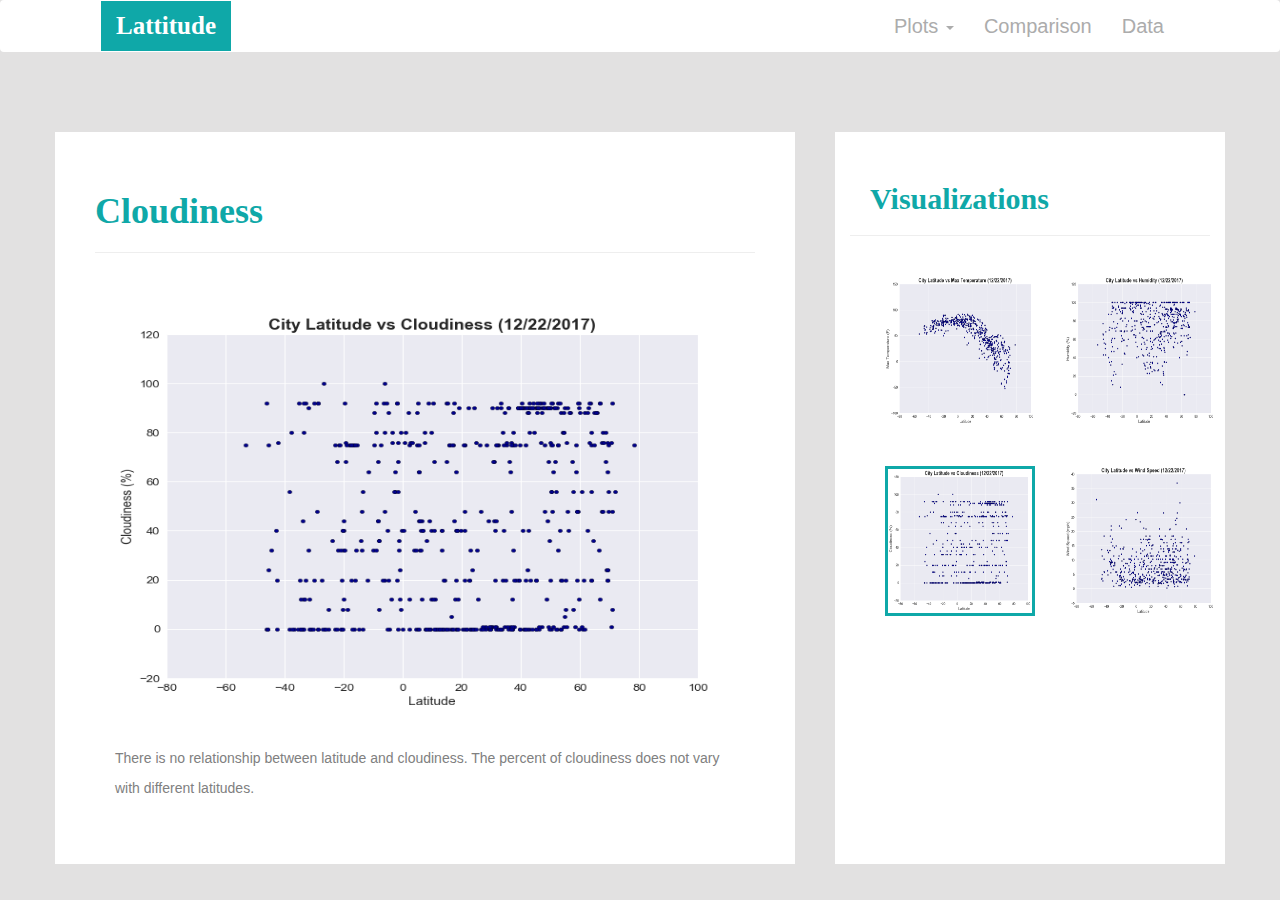
==== cloudiness.html @ 4b90e9c6 "Add files via upload" ====
<!DOCTYPE html>
<html lang="en">
<head>
  <meta charset="UTF-8">
  <meta name="viewport" content="width=device-width, initial-scale=1">
  <title>Bootstrap Visualization Dashboard</title>
  <link rel="stylesheet" href = "https://maxcdn.bootstrapcdn.com/bootstrap/3.3.7/css/bootstrap.min.css">
  <link rel="stylesheet" href = "styles.css">
  <style>
        body {background-color:rgb(226, 225, 225)}
  </style>
</head>

<body>
        <nav class="navbar navbar-expand-lg">
                <div class="container-fluid">
                  <!-- Brand and toggle get grouped for better mobile display -->
                  <div class="navbar-header">
                    <a class="navbar-brand" href="index.html">Lattitude</a>
                  </div>
                    <ul class="nav navbar-nav navbar-right">
                      <li class="dropdown">
                        <a href="#" class="dropdown-toggle" data-toggle="dropdown" role="button" aria-haspopup="true" aria-expanded="false">Plots <span class="caret"></span></a>
                        <ul class="dropdown-menu">
                          <li><a href="maxtemp.html">Max Temperature</a></li>
                          <li><a href="humidity.html">Humidity</a></li>
                          <li><a href="cloudiness.html">Cloudiness</a></li>
                          <li><a href="windspeed.html">Wind Speed</a></li>
                        </ul>
                      </li>
                      <li><a href="comparison.html">Comparison</a></li>
                      <li><a href="data.html">Data</a></li>
                    </ul>
                  </div>
                </div>
        </nav>
    <br>
    <br>
    <br>



    <!-- Container 1 -->
    <div class="container">
        <!--<div class="row">-->
      <div class="row">
        <div class="col-lg-8 col-sm-12">
          <h1>Cloudiness</h1>
          <hr>
          <br>
            <img src="lat_vs_cloudiness.png" alt="cloudiness" height="400" width="600" align="center">
          <p>There is no relationship between latitude and cloudiness.  The percent of cloudiness does not vary with different latitudes.
          </p>
        </div>
        <div class="col-md-4 col-sm-12">
            <h2>Visualizations</h2>
            <hr>
            <div class= "col-md-6 col-sm-3">
                <img id ="pic1" src="lat_vs_maxtemp.png" alt="latvstemp" height="150" width="150"> 
            </div> 
            <div class= "col-md-6 col-sm-3">
                <img id = "pic2" src="lat_vs_humidity.png" alt="latvstemp" height="150" width="150">
            </div> 
            <div class= "col-md-6 col-sm-3">
                <img class = "boxx"  id = "pic3" src="lat_vs_cloudiness.png" alt="latvstemp" height="150" width="150">
            </div> 
            <div class= "col-md-6 col-sm-3">
                <img id = "pic4" src="lat_vs_windspeed.png" alt="latvstemp" height="150" width="150">
            </div> 
        </div>
</div>
</div>
</body>
<script src="https://cdnjs.cloudflare.com/ajax/libs/jquery/3.3.1/jquery.min.js"></script>
<script src="https://cdnjs.cloudflare.com/ajax/libs/twitter-bootstrap/3.3.7/js/bootstrap.min.js"></script>
</html>
---- styles.css ----
/* Add your styles here */
.navbar {
    background: hsl(0, 0%, 100%);
    font-size: 20px;
    padding-left: 100px;
    padding-right: 100px;
  }

.navbar-brand {
    font-size: 25px;
    font-family: Book Antiqua;
    font-weight: bold;
    color: rgb(255, 255, 255);
    background: rgb(15, 168, 168);
}
.navbar li a {
    display: block;
    color: rgb(172, 172, 172);
  }

.container {
    display: block;
    background-color: white;
}

.container h1 {
    color:  rgb(15, 168, 168);
    font-family: Book Antiqua;
    font-weight: bold;
}

.container h2 {
    color:  rgb(15, 168, 168);
    padding-top: 30px;
    padding-left: 20px;
    font-family: Book Antiqua;
    font-weight: bold;
}
.container img {
    display: inline;
    margin: 20px 20px;
}
.container p {
    display: block;
    padding: 10px;
    line-height: 2.2;
    padding-left: 20px;
    padding-right: 20px;
    color: rgb(128, 128, 128);
}

.col-lg-8 {
    border-right: solid rgb(226, 225, 225);
    border-right-width: 40px;
    padding: 40px;
}


.container h3 {
    color:  rgb(15, 168, 168);
    text-align: center;
    font-family: Book Antiqua;
    font-weight: bold;
}

#maintable {  
    width: 100%;
    border-collapse: collapse; 
    border-spacing: 40px;
    padding: 50px;
}
#maintable td, th { border: 1px solid #CCC; 
text-align:  center;}  


#maintable th {  
    background: #F3F3F3; /* Light grey background */
    font-weight: bold; /* Make sure they're bold */
}

#maintable td {  
    background: #FAFAFA; /* Lighter grey background */
    text-align: center; /* Center our text */
}

.boxx {
    border: solid rgb(15, 168, 168);

}

@media (max-width: 800px)
{
    .col-lg-8 {
        border-bottom: solid rgb(226, 225, 225);
        border-bottom-width: 40px;
        border-right: 20px;
    }
}
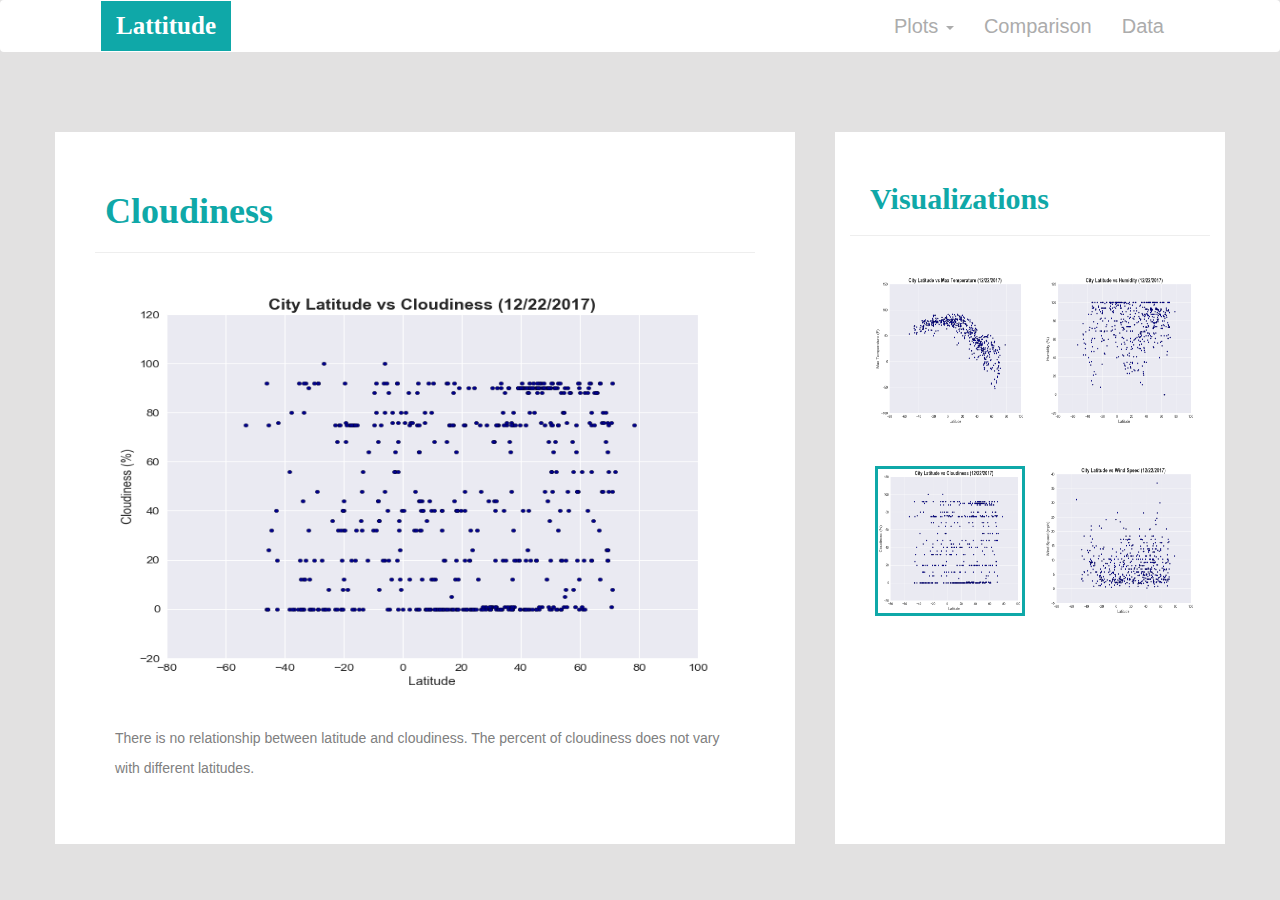
==== commit c7b349e0: "Add files via upload" ====
--- a/cloudiness.html
+++ b/cloudiness.html
@@ -14,7 +14,6 @@
 <body>
         <nav class="navbar navbar-expand-lg">
                 <div class="container-fluid">
-                  <!-- Brand and toggle get grouped for better mobile display -->
                   <div class="navbar-header">
                     <a class="navbar-brand" href="index.html">Lattitude</a>
                   </div>
@@ -47,7 +46,6 @@
         <div class="col-lg-8 col-sm-12">
           <h1>Cloudiness</h1>
           <hr>
-          <br>
             <img src="lat_vs_cloudiness.png" alt="cloudiness" height="400" width="600" align="center">
           <p>There is no relationship between latitude and cloudiness.  The percent of cloudiness does not vary with different latitudes.
           </p>
@@ -56,16 +54,16 @@
             <h2>Visualizations</h2>
             <hr>
             <div class= "col-md-6 col-sm-3">
-                <img id ="pic1" src="lat_vs_maxtemp.png" alt="latvstemp" height="150" width="150"> 
+                <img id ="pic1" src="lat_vs_maxtemp.png" alt="maxtemp" height="150" width="150"> 
             </div> 
             <div class= "col-md-6 col-sm-3">
-                <img id = "pic2" src="lat_vs_humidity.png" alt="latvstemp" height="150" width="150">
+                <img id = "pic2" src="lat_vs_humidity.png" alt="humidity" height="150" width="150">
             </div> 
             <div class= "col-md-6 col-sm-3">
-                <img class = "boxx"  id = "pic3" src="lat_vs_cloudiness.png" alt="latvstemp" height="150" width="150">
+                <img class = "boxx"  id = "pic3" src="lat_vs_cloudiness.png" alt="cloudiness" height="150" width="150">
             </div> 
             <div class= "col-md-6 col-sm-3">
-                <img id = "pic4" src="lat_vs_windspeed.png" alt="latvstemp" height="150" width="150">
+                <img id = "pic4" src="lat_vs_windspeed.png" alt="windspeed" height="150" width="150">
             </div> 
         </div>
 </div>
--- a/styles.css
+++ b/styles.css
@@ -27,6 +27,7 @@
     color:  rgb(15, 168, 168);
     font-family: Book Antiqua;
     font-weight: bold;
+    margin-left: 10px;
 }
 
 .container h2 {
@@ -55,7 +56,9 @@
     padding: 40px;
 }
 
-
+.col-md-6 {
+    margin-left: -10px;
+}
 .container h3 {
     color:  rgb(15, 168, 168);
     text-align: center;
